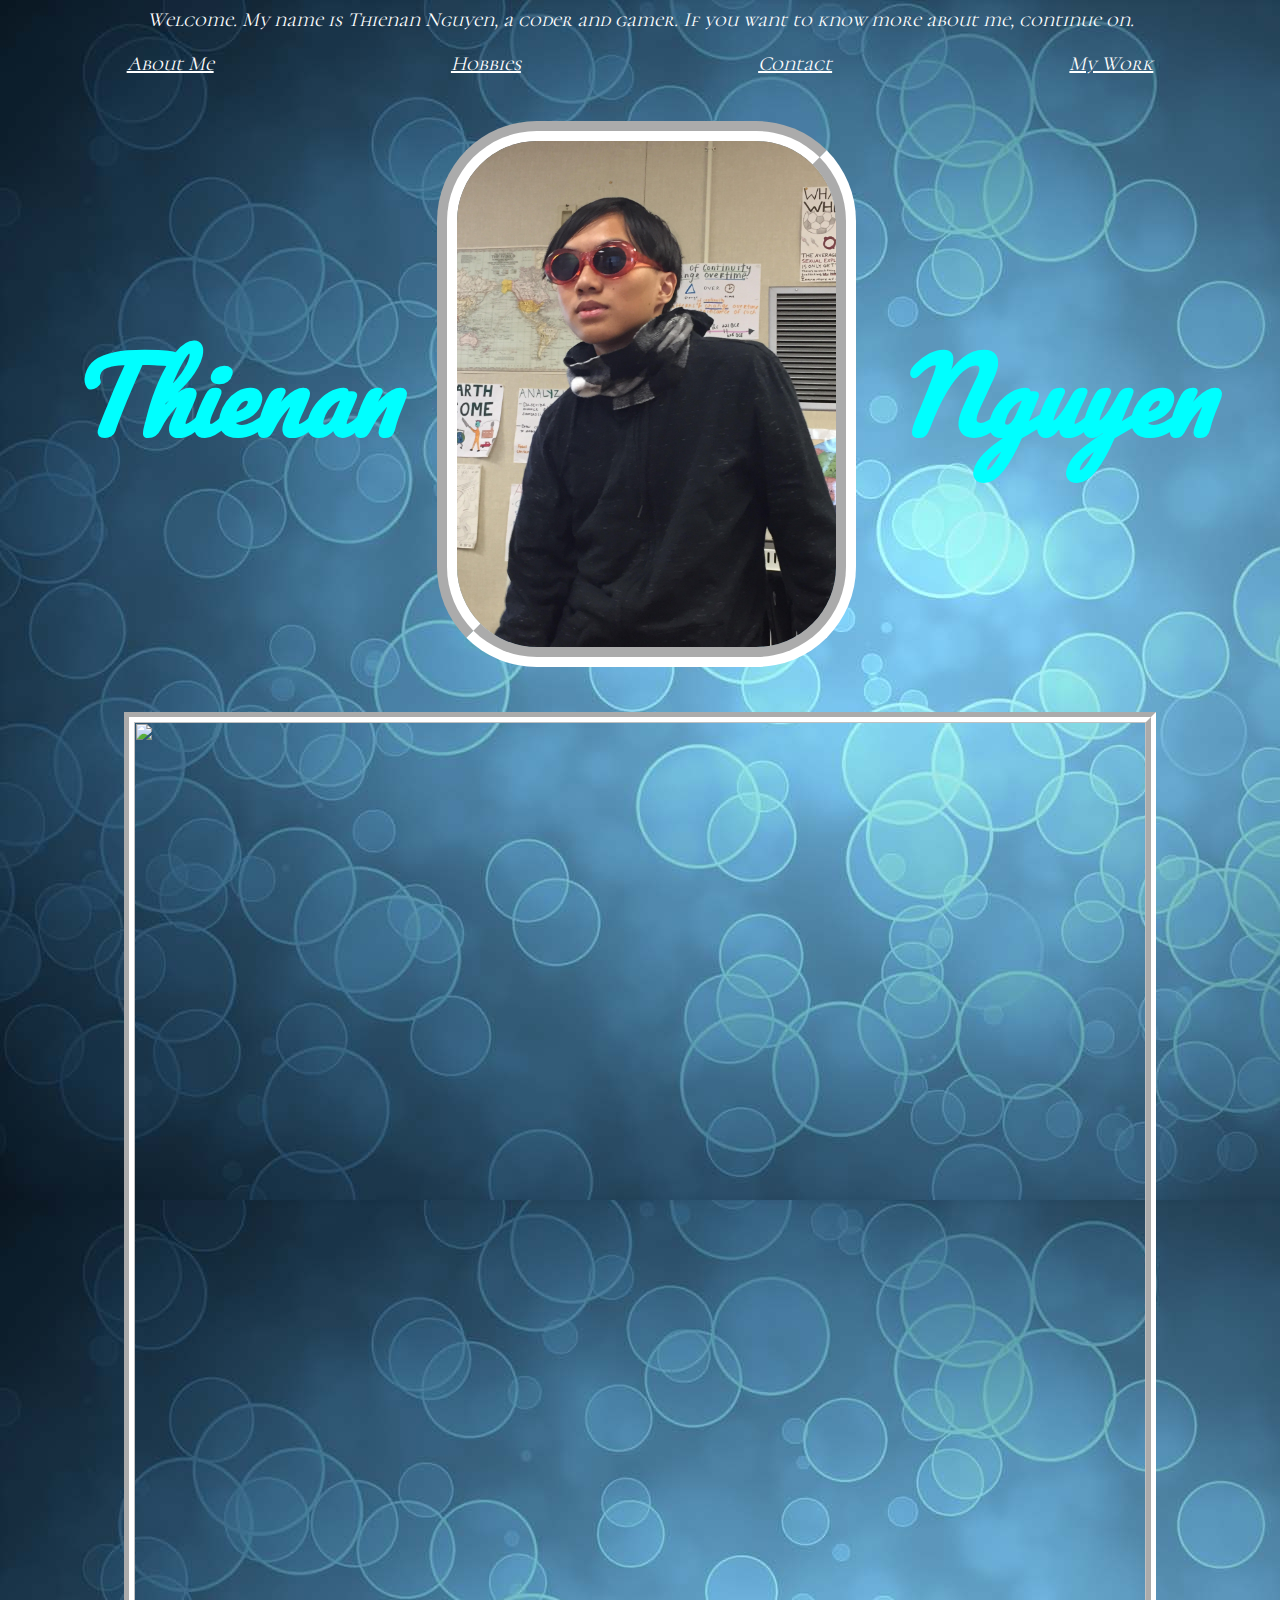
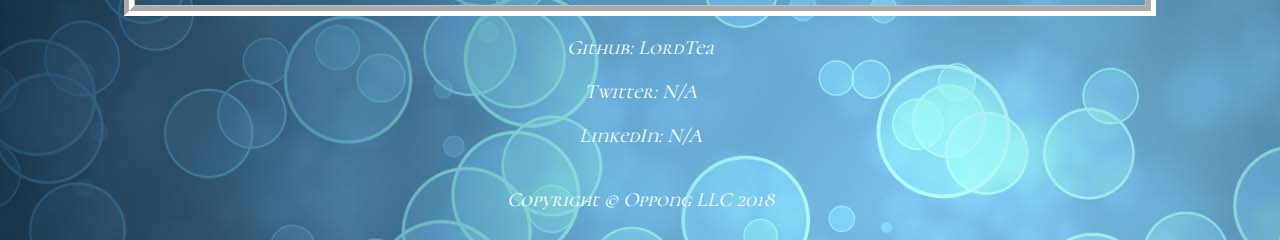
==== index.html @ db87e91b "finish it" ====
<html>
    <head>
        <title>Portfolio</title>
        <link href="https://fonts.googleapis.com/css?family=Pacifico" rel="stylesheet">
        <link href="https://fonts.googleapis.com/css?family=Cormorant+Unicase" rel="stylesheet">
        <link rel="stylesheet" href="style.css">
    </head>
    <body>
        <div class="row intro">
            <p>Welcome. My name is Thienan Nguyen, a coder and gamer. If you want to know more about me, continue on.</p>
        </div>
        <div class="row footer">
            <p id="about"><a href="about.html">About Me</a></p>
            <p id="hobby"><a href="hobbies.html"> Hobbies </a></p>
            <p id="contact"><a href="contact.html">Contact</a></p>
            <p id="work"><a href="myWork.html">My Work</a></p>
        </div>
        <div class="row mid">
            <h1>Thienan</h1>
            <img class="headshot" src="headshot.jpg">
            <h1>Nguyen</h1>
        </div>
        <div class="row aboutme">
            <img id="other" src="http://sfwallpaper.com/images/background-images-hd-18.jpg">
        </div>
        <div class="row contact">
                <p>Github: LordTea</p>
                <p>Twitter: N/A</p>
                <p>LinkedIn: N/A</p>       
        </div>
         <div class="row footer">
            <p>Copyright © Oppong LLC 2018</p>
        </div>
        
        <script   src="https://code.jquery.com/jquery-3.3.1.slim.min.js"   integrity="sha256-3edrmyuQ0w65f8gfBsqowzjJe2iM6n0nKciPUp8y+7E="   crossorigin="anonymous"></script>
        <script src="script.js"></script>
    </body>
</html>
---- style.css ----
body {
    background-image: url("image.jpg");
    background-size: auto;
}

.row{
    text-align: center;
    color:white;
    font-size:20px;
    background-color: transparent;
    font-family: Cormorant Unicase;
    font-style: italic;
}
.footer{
    display: flex;
    justify-content: center;
}
#about{
    margin: auto;
}
#contact{
    margin: auto;
}

#hobby{
    margin: auto;
}

#work{
    margin: auto;
}
.headshot{
    width:30%;
    border: groove 20px white;
    margin: 40px;
    border-radius: 100px;
    animation-name: stuff;
    animation-name: image;
    animation-duration: 5s;
    animation-iteration-count: infinite;
}
.mid{
    font-family: Pacifico;
    display: flex;
    justify-content: center;
    color:cyan;
    align-items:center;
    font-size:50px;
    margin-top:5px;
    margin-bottom:5px;
    background-color: transparent;
}
.aboutme{
    width: 80%;
    border: groove 10px white;
    margin: auto;
    animation-name: stuff;
    animation-duration: 10s;
    animation-iteration-count: infinite;
}
#other{
    width: 100%;
}
@keyframes stuff{
    0% {border-color:white;}
    25% {border-color:grey;}
    50% {border-color:black;}
    75% {border-color:grey;}
    100% {border-color:white;}
}

@keyframes image {
    0% {filter: none; -webkit-transform: rotate(0deg);}
    50% {filter: invert(1); -webkit-transform: rotate(359deg);}  
    100%    {filter: none; -webkit-transform: rotate(0deg);}
}
a{
    color: white;
}
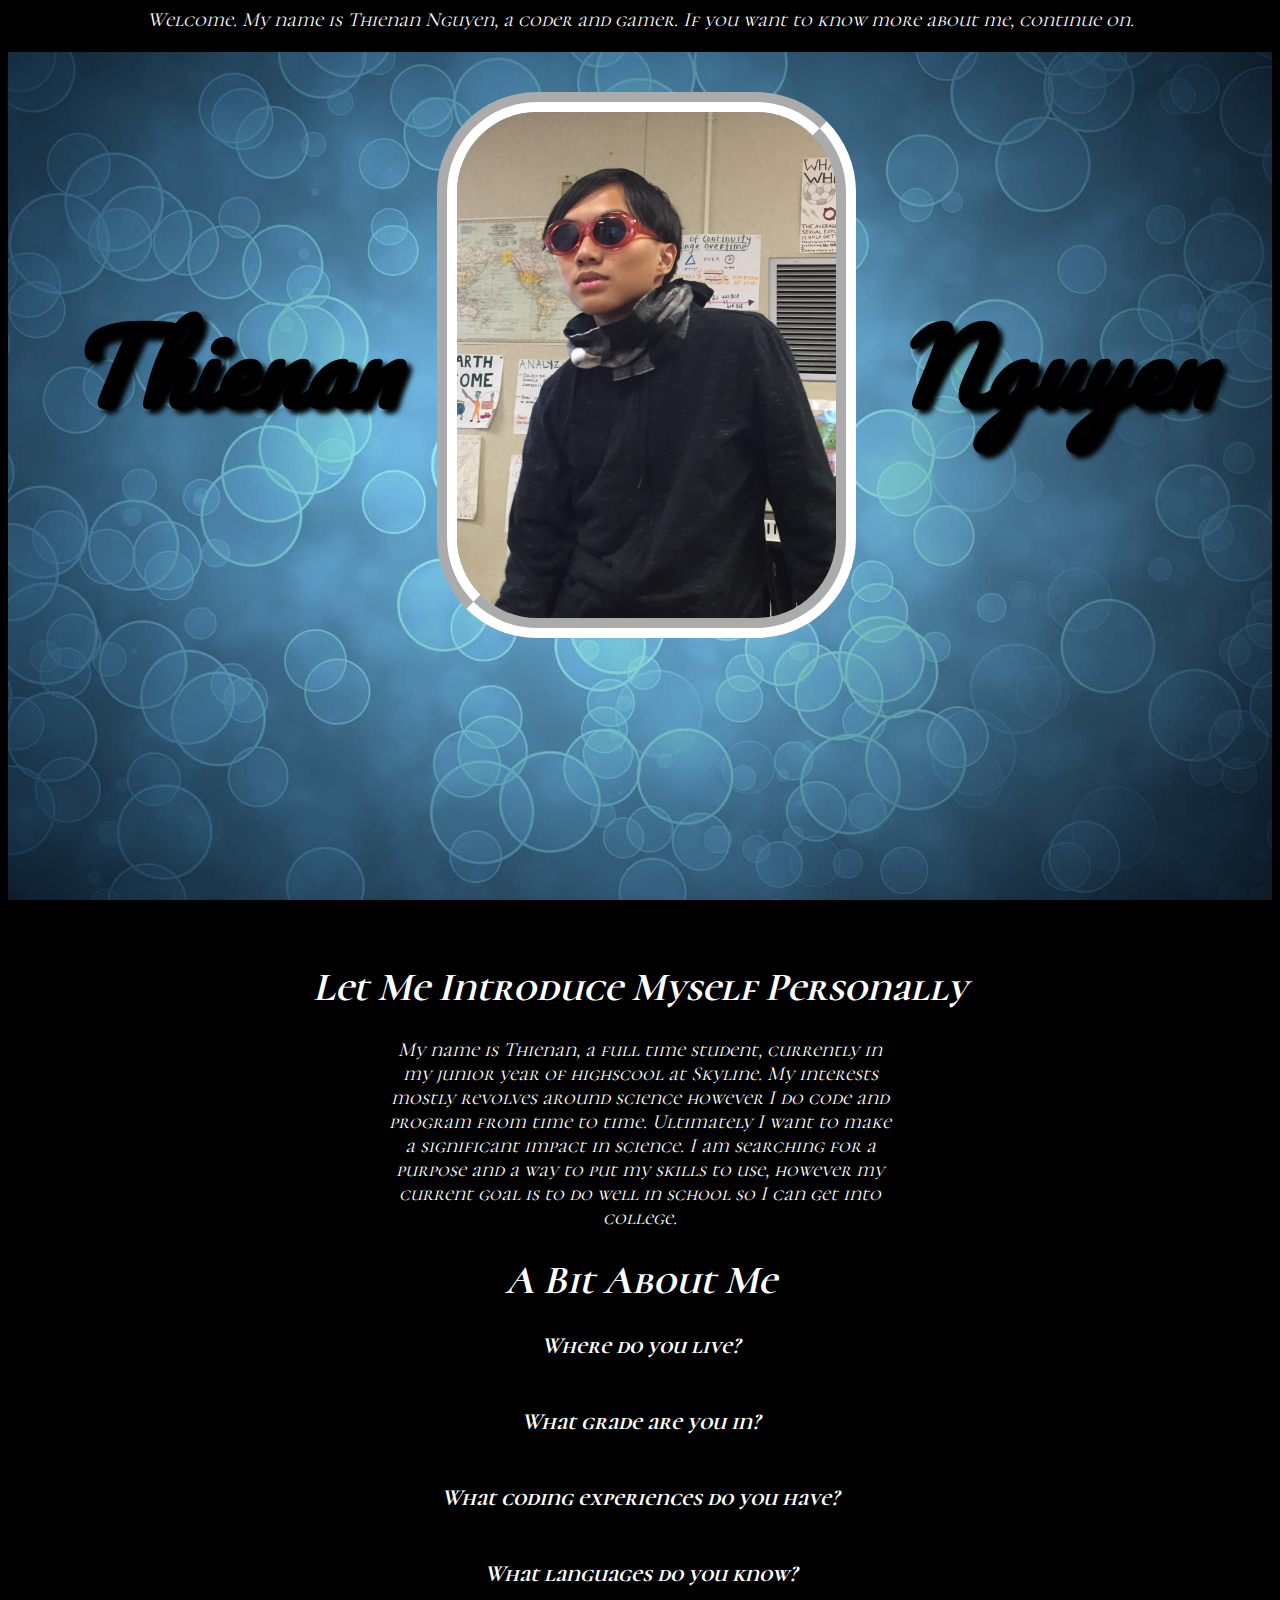
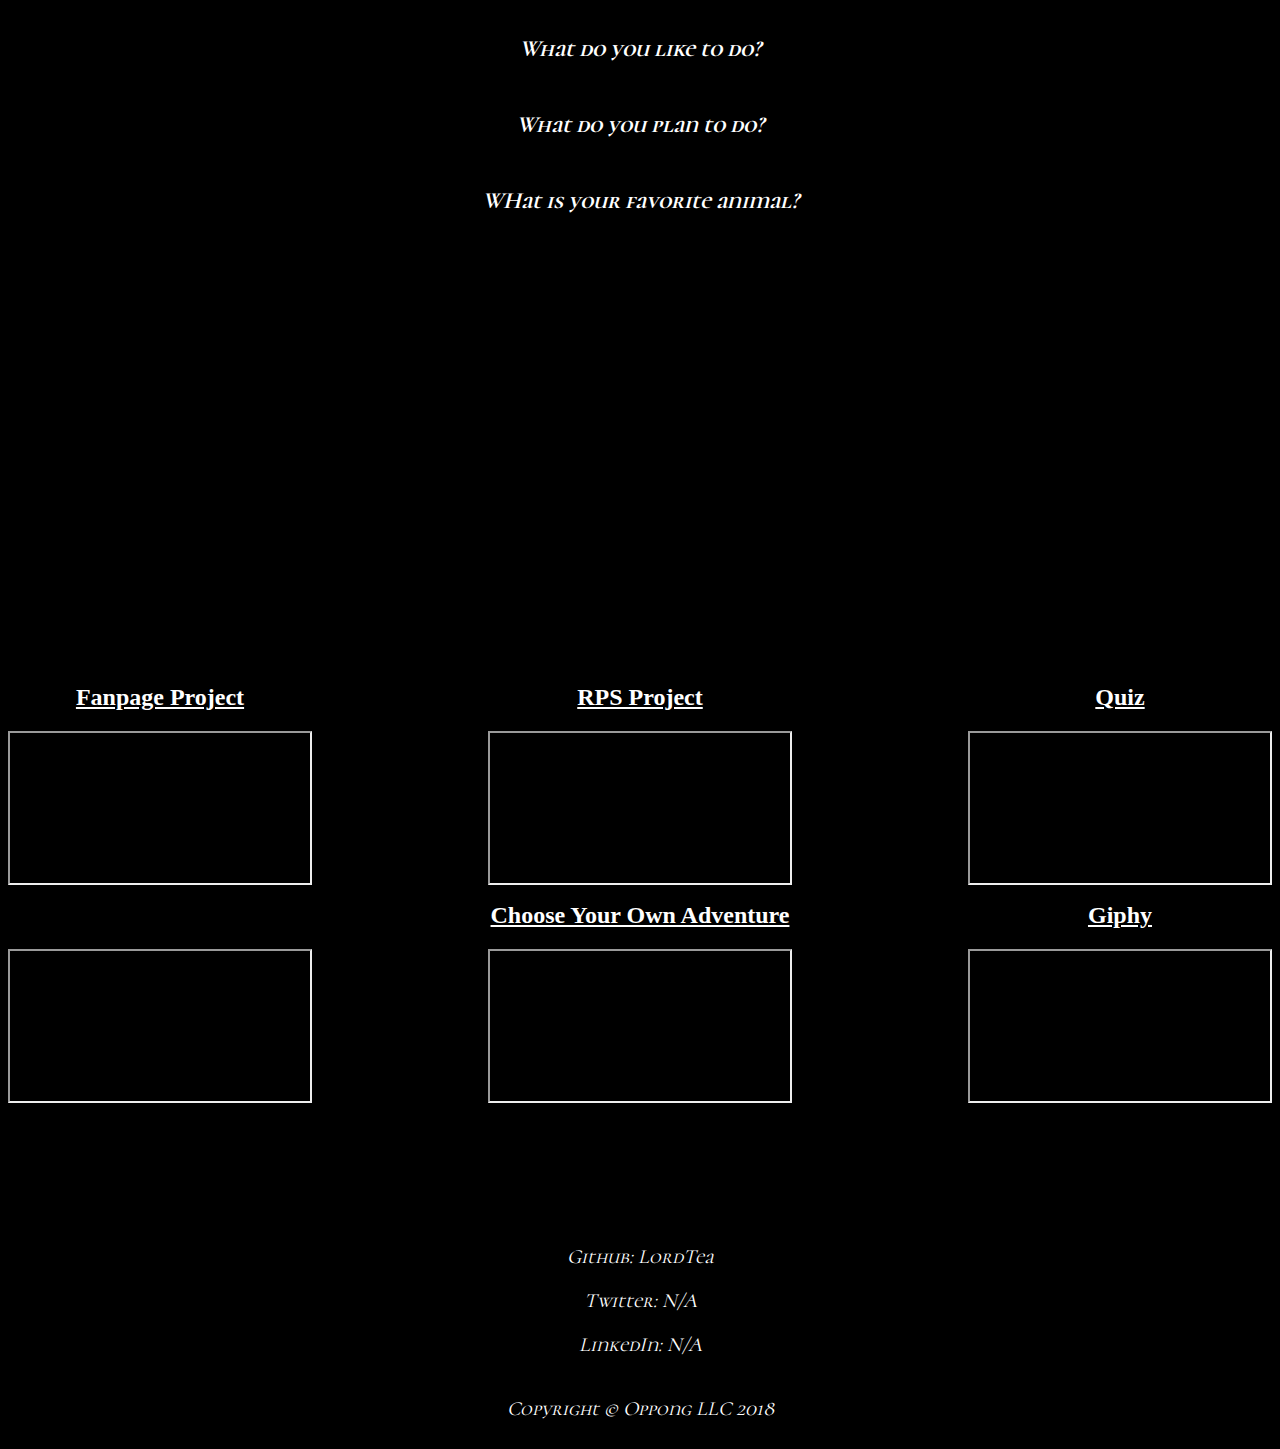
==== commit 9c865445: "added music" ====
--- a/index.html
+++ b/index.html
@@ -6,30 +6,121 @@
         <link rel="stylesheet" href="style.css">
     </head>
     <body>
+        <audio src="music.mp3" autoplay loop ></audio>
+        
         <div class="row intro">
             <p>Welcome. My name is Thienan Nguyen, a coder and gamer. If you want to know more about me, continue on.</p>
         </div>
-        <div class="row footer">
-            <p id="about"><a href="about.html">About Me</a></p>
-            <p id="hobby"><a href="hobbies.html"> Hobbies </a></p>
-            <p id="contact"><a href="contact.html">Contact</a></p>
-            <p id="work"><a href="myWork.html">My Work</a></p>
-        </div>
-        <div class="row mid">
+        
+        <div id="img1">
+        <div id="name">
             <h1>Thienan</h1>
             <img class="headshot" src="headshot.jpg">
             <h1>Nguyen</h1>
         </div>
+        </div>
+        
+        <div id="img2">
         <div class="row aboutme">
-            <img id="other" src="http://sfwallpaper.com/images/background-images-hd-18.jpg">
+            <h1> Let Me Introduce Myself Personally</h1>
+            <span>
+                <p id="pitch">
+                My name is Thienan, a full time student, currently in my junior
+                year of highscool at Skyline. My interests mostly revolves around
+                science however I do code and program from time to time. Ultimately
+                I want to make a significant impact in science. I am searching for a
+                purpose and a way to put my skills to use, however my current goal is
+                to do well in school so I can get into college.
+                </p>
+                <h1> A Bit About Me </h1>
+            </span>
+          
+            <h3>Where do you live?</h3>
+            <p class="answers"> I am an Oakland Resident </p>
+        
+            <h3>What grade are you in?</h3>
+            <p class="answers"> I am Junior at Skyline High School </p>
+        
+            <h3>What coding experiences do you have?</h3>
+            <p class="answers"> I am currently taking coding classes in and out of school </p>
+        
+            <h3>What languages do you know?</h3>
+            <p class="answers"> I can of program in HTML, CSS, Javascript, Python, Dawn, and am currently wanting to learning C++</li>
+            
+            <h3>What do you like to do?</h3>
+            <p class="answers"> I enjoy solving problems and discovering solutions</p>
+        
+            <h3>What do you plan to do?</h3>
+            <p class="answers"> I plan to graduate in 2020 and major in Chemistry </p>
+        
+            <h3>WHat is your favorite animal?</h3>
+            <p class="answers"> I love birds. </p>
         </div>
-        <div class="row contact">
+        </div>
+        
+        <div id="img3">
+            <h1> Hobbies </h1>
+            <h3> Drawing </h3>
+            <h3> Video Games: Hearthstone, Melee, MK </h3>
+            <h3> Coding Games </h3>
+            <h3> Watching TV </h3>
+            <h3> Part of Skyline Robotics Team </h3>
+            <h3> Part of Skyline Chemistry Club </h3>
+            <h3> Editting photos</h3>
+        </div>
+        
+        <div id="img4">
+            <h1> Projects </h1>
+                <span class="set">
+                    <span class="project">
+                    <h2><a href="https://lordtea.github.io/fanpage/">Fanpage Project</a></h2>
+                    <iframe src="https://lordtea.github.io/fanpage/"></iframe>
+                    </span>
+                
+                    <span class="project">
+                    <h2><a href="https://lordtea.github.io/rockpaperscissors/">RPS Project</a></h2>
+                    <iframe src="https://lordtea.github.io/rockpaperscissors/"></iframe>
+                    </span>
+                    
+                    <span class="project">
+                    <h2><a href="https://lordtea.github.io/quiz/">Quiz</a></h2>
+                    <iframe src="https://lordtea.github.io/quiz/"></iframe>
+                    </span>
+                </span>
+            
+                <br>
+                
+                <span class="set">
+                    <span class="project">
+                    <h2><a"https://lordtea.github.io/playlist/">Playlist</a></h2>
+                    <iframe src="https://lordtea.github.io/playlist/"></iframe>
+                    </span>
+                    
+                    <span class="project">
+                    <h2><a href="https://lordtea.github.io/ChooseYourOwnAdventure/">Choose Your Own Adventure</a></h2>
+                    <iframe src="https://lordtea.github.io/ChooseYourOwnAdventure/"></iframe>
+                    </span>
+                    
+                    <span class="project">
+                    <h2><a href="https://lordtea.github.io/giphy/">Giphy</a></h2>
+                    <iframe src="https://lordtea.github.io/giphy/"></iframe>
+                    </span>
+                </span>
+                
+        <div id="img5">
+            <h1> Contacts </h1>
+                <h3> Email: s_thienan.nguyen@ousd.org </h3>
+                <h3> Phone: (510) 125-1412</h3>
+            
+            <div class="row contact">
                 <p>Github: LordTea</p>
                 <p>Twitter: N/A</p>
                 <p>LinkedIn: N/A</p>       
-        </div>
-         <div class="row footer">
-            <p>Copyright © Oppong LLC 2018</p>
+            </div>
+            
+             <div class="row footer">
+                <p>Copyright © Oppong LLC 2018</p>
+            </div>
         </div>
         
         <script   src="https://code.jquery.com/jquery-3.3.1.slim.min.js"   integrity="sha256-3edrmyuQ0w65f8gfBsqowzjJe2iM6n0nKciPUp8y+7E="   crossorigin="anonymous"></script>
--- a/style.css
+++ b/style.css
@@ -1,6 +1,43 @@
-body {
+body{
+    background-color: black;
+    animation-name: backgroundcolorchange;
+    animation-duration: 60s;
+    animation-iteration-count: infinite;
+}
+
+#img1, #img2, #img3, #img4{
+    background-attachment: fixed;
+    background-position: center;
+    background-repeat: no-repeat;
+    background-size: cover;
+}
+
+#img1{
     background-image: url("image.jpg");
-    background-size: auto;
+    min-height: 100%;
+}
+
+#img2{
+    background-image: url(https://media.istockphoto.com/photos/christmas-lights-defocused-background-bokeh-gold-blue-picture-id613518332?k=6&m=613518332&s=612x612&w=0&h=Own5MdgJXjNhFd0YUyED1UP3mQsHeNhfML9F-DQYdYw=);
+    min-height: 300px;
+}
+
+#img3{
+    background-image: url("https://images.pexels.com/photos/531880/pexels-photo-531880.jpeg?auto=compress&cs=tinysrgb&dpr=1&w=500");
+    min-height: 300px;
+    text-align: center;
+}
+
+#img4{
+    background-image: url("https://d2v9y0dukr6mq2.cloudfront.net/video/thumbnail/4Ku9x8aIg/glamorous-sparkly-background-texture-from-real-glitter_bdfxfpnfdx_thumbnail-full01.png");
+    min-height: 600px;
+    text-align: center;
+}
+
+#img5{
+    background-image: url("https://i.ytimg.com/vi/aZwev9_Y58A/maxresdefault.jpg");
+    min-height: 300px;
+    text-align: center;
 }
 
 .row{
@@ -11,24 +48,8 @@
     font-family: Cormorant Unicase;
     font-style: italic;
 }
-.footer{
-    display: flex;
-    justify-content: center;
-}
-#about{
-    margin: auto;
-}
-#contact{
-    margin: auto;
-}
-
-#hobby{
-    margin: auto;
-}
-
-#work{
-    margin: auto;
-}
+
+
 .headshot{
     width:30%;
     border: groove 20px white;
@@ -39,25 +60,34 @@
     animation-duration: 5s;
     animation-iteration-count: infinite;
 }
-.mid{
+#name{
     font-family: Pacifico;
     display: flex;
     justify-content: center;
-    color:cyan;
     align-items:center;
     font-size:50px;
     margin-top:5px;
     margin-bottom:5px;
     background-color: transparent;
-}
+    text-shadow: 5px 5px 5px black;
+    animation-name: colorchange;
+    animation-duration: 10s;
+    animation-iteration-count: infinite;
+}
+
+#name:hover{
+    filter: invert(100%);
+}
+
 .aboutme{
     width: 80%;
-    border: groove 10px white;
     margin: auto;
     animation-name: stuff;
     animation-duration: 10s;
     animation-iteration-count: infinite;
 }
+
+
 #other{
     width: 100%;
 }
@@ -69,11 +99,129 @@
     100% {border-color:white;}
 }
 
-@keyframes image {
+@keyframes image{
     0% {filter: none; -webkit-transform: rotate(0deg);}
     50% {filter: invert(1); -webkit-transform: rotate(359deg);}  
     100%    {filter: none; -webkit-transform: rotate(0deg);}
 }
+
 a{
     color: white;
-}+}
+
+h1 {
+    font-style: oblique;
+    font-weight: bold;
+}
+
+h1:hover {
+    color: green;
+    text-shadow: 5px 5px 5px blue;
+}
+
+.row{
+    text-align: center;
+    color:white;
+    font-size:20px;
+    background-color: transparent;
+    font-family: Cormorant Unicase;
+    font-style: italic;
+}
+
+.footer{
+    display: flex;
+    justify-content: center;
+}
+
+#about{
+    margin: auto;
+}
+#contact{
+    margin: auto;
+}
+
+#hobby{
+    margin: auto;
+}
+
+#work{
+    margin: auto;
+}
+
+#home{
+    margin:auto;
+}
+
+#pitch{
+    margin: auto;
+    width:50%;
+}
+
+.answers {
+    font-size: 0px;
+    transition: font-size 2s;
+}
+
+h3:hover{
+    color: crimson;
+    text-shadow: 5px 5px 5px skyblue;
+}
+
+h3:hover + .answers{
+    font-size: 20px;
+}
+
+.project{
+    height: 200px;
+}
+
+@keyframes colorchange{
+    0% {color:black;}
+    10% {color:red;}
+    15% {color:orange;}
+    20% {color:yellow;}
+    25% {color:green;}
+    30% {color:blue;}
+    35% {color:indigo;}
+    40% {color:violet;}
+    45% {color:pink;}
+    50% {color:white;}
+    55% {color:white;}
+    60% {color:pink;}
+    65% {color:violet;}
+    70% {color:indigo;}
+    75% {color:blue;}
+    80% {color:green;}
+    85% {color:yellow;}
+    90% {color:orange;}
+    95% {color:red;}
+    100% {color:black;}
+}
+
+@keyframes backgroundcolorchange{
+    0% {background-color:black;}
+    10% {background-color:red;}
+    15% {background-color:orange;}
+    20% {background-color:yellow;}
+    25% {background-color:green;}
+    30% {background-color:blue;}
+    35% {background-color:indigo;}
+    40% {background-color:violet;}
+    45% {background-color:pink;}
+    50% {background-color:white;}
+    55% {background-color:white;}
+    60% {background-color:pink;}
+    65% {background-color:violet;}
+    70% {background-color:indigo;}
+    75% {background-color:blue;}
+    80% {background-color:green;}
+    85% {background-color:yellow;}
+    90% {background-color:orange;}
+    95% {background-color:red;}
+    100% {background-color:black;}
+}
+
+.set{
+    display: flex;
+    justify-content: space-between;
+}
